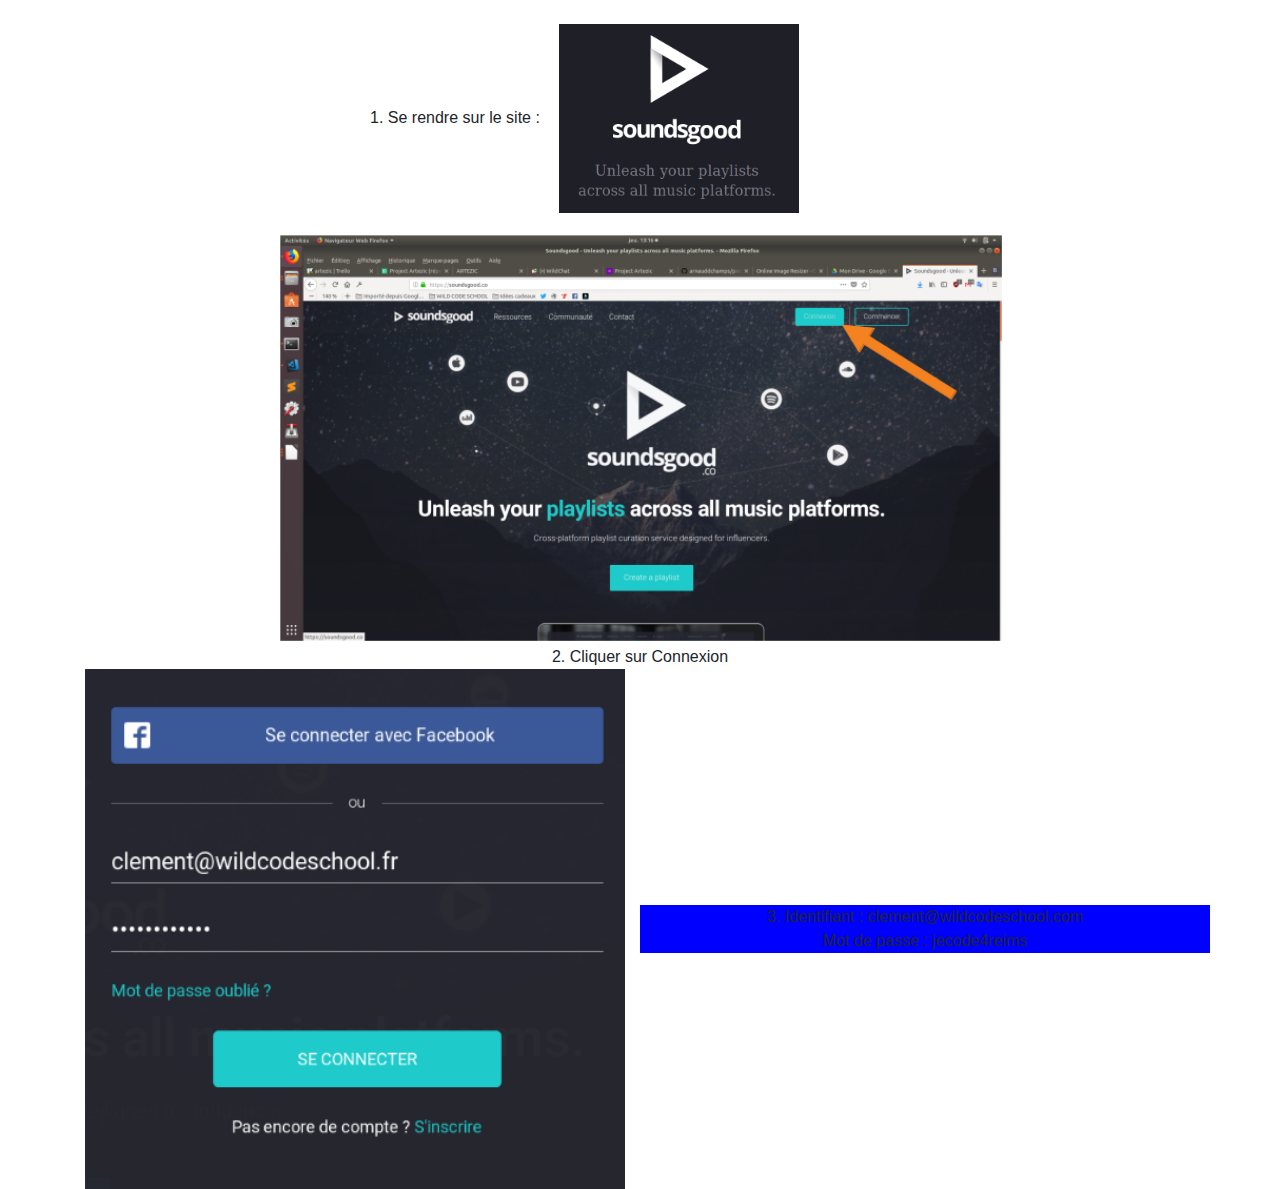
==== indextuto.html @ 8a70d09f "add arnaud 16h02" ====
<!Doctype html>
<html lang="fr">
    <head>
        <meta charset="utf-8" >
        <title>ARTEZIC</title>
        <link rel="stylesheet" href="https://maxcdn.bootstrapcdn.com/bootstrap/4.0.0/css/bootstrap.min.css" integrity="sha384-Gn5384xqQ1aoWXA+058RXPxPg6fy4IWvTNh0E263XmFcJlSAwiGgFAW/dAiS6JXm" crossorigin="anonymous">
        <link rel="stylesheet" href="style2.css">
        <meta name="viewport" content="width=device-width, initial-scale=1">
    </head>
    <body>
        <section class="container">
            <div class="row d-flex justify-content-around">
                <p class="pt-4 col-6">1. Se rendre sur le site :<a href="https://soundsgood.co"> <img src="images/logosoundsgood.png" class="col-md-6" alt="musiquedefilms"></a></p>
            </div>    
            <div class="row d-flex justify-content-around">       
                <img src="images/tuto1.png" class="col-8" alt="soundsgoodaccueil">
                <figcaption class="col-6 text-center">2. Cliquer sur Connexion</figcaption>
            </div>
            <div class="row d-flex justify-content-around">       
                <img src="images/login.png" class="col-md-6" alt="soundsgoodaccueil">
                <figcaption class="my-auto col-md-6 text-center identifiant">3. Identifiant : clement@wildcodeschool.com <br/>Mot de passe : jecode4reims</figcaption>
            </div>
        </section>








    </body>

    <script src="https://code.jquery.com/jquery-3.2.1.slim.min.js" integrity="sha384-KJ3o2DKtIkvYIK3UENzmM7KCkRr/rE9/Qpg6aAZGJwFDMVNA/GpGFF93hXpG5KkN" crossorigin="anonymous"></script>
    <script src="https://cdnjs.cloudflare.com/ajax/libs/popper.js/1.12.9/umd/popper.min.js" integrity="sha384-ApNbgh9B+Y1QKtv3Rn7W3mgPxhU9K/ScQsAP7hUibX39j7fakFPskvXusvfa0b4Q" crossorigin="anonymous"></script>
    <script src="https://maxcdn.bootstrapcdn.com/bootstrap/4.0.0/js/bootstrap.min.js" integrity="sha384-JZR6Spejh4U02d8jOt6vLEHfe/JQGiRRSQQxSfFWpi1MquVdAyjUar5+76PVCmYl" crossorigin="anonymous"></script>
  </body>
</html>
---- style2.css ----
.identifiant{
    background-color:blue;
}
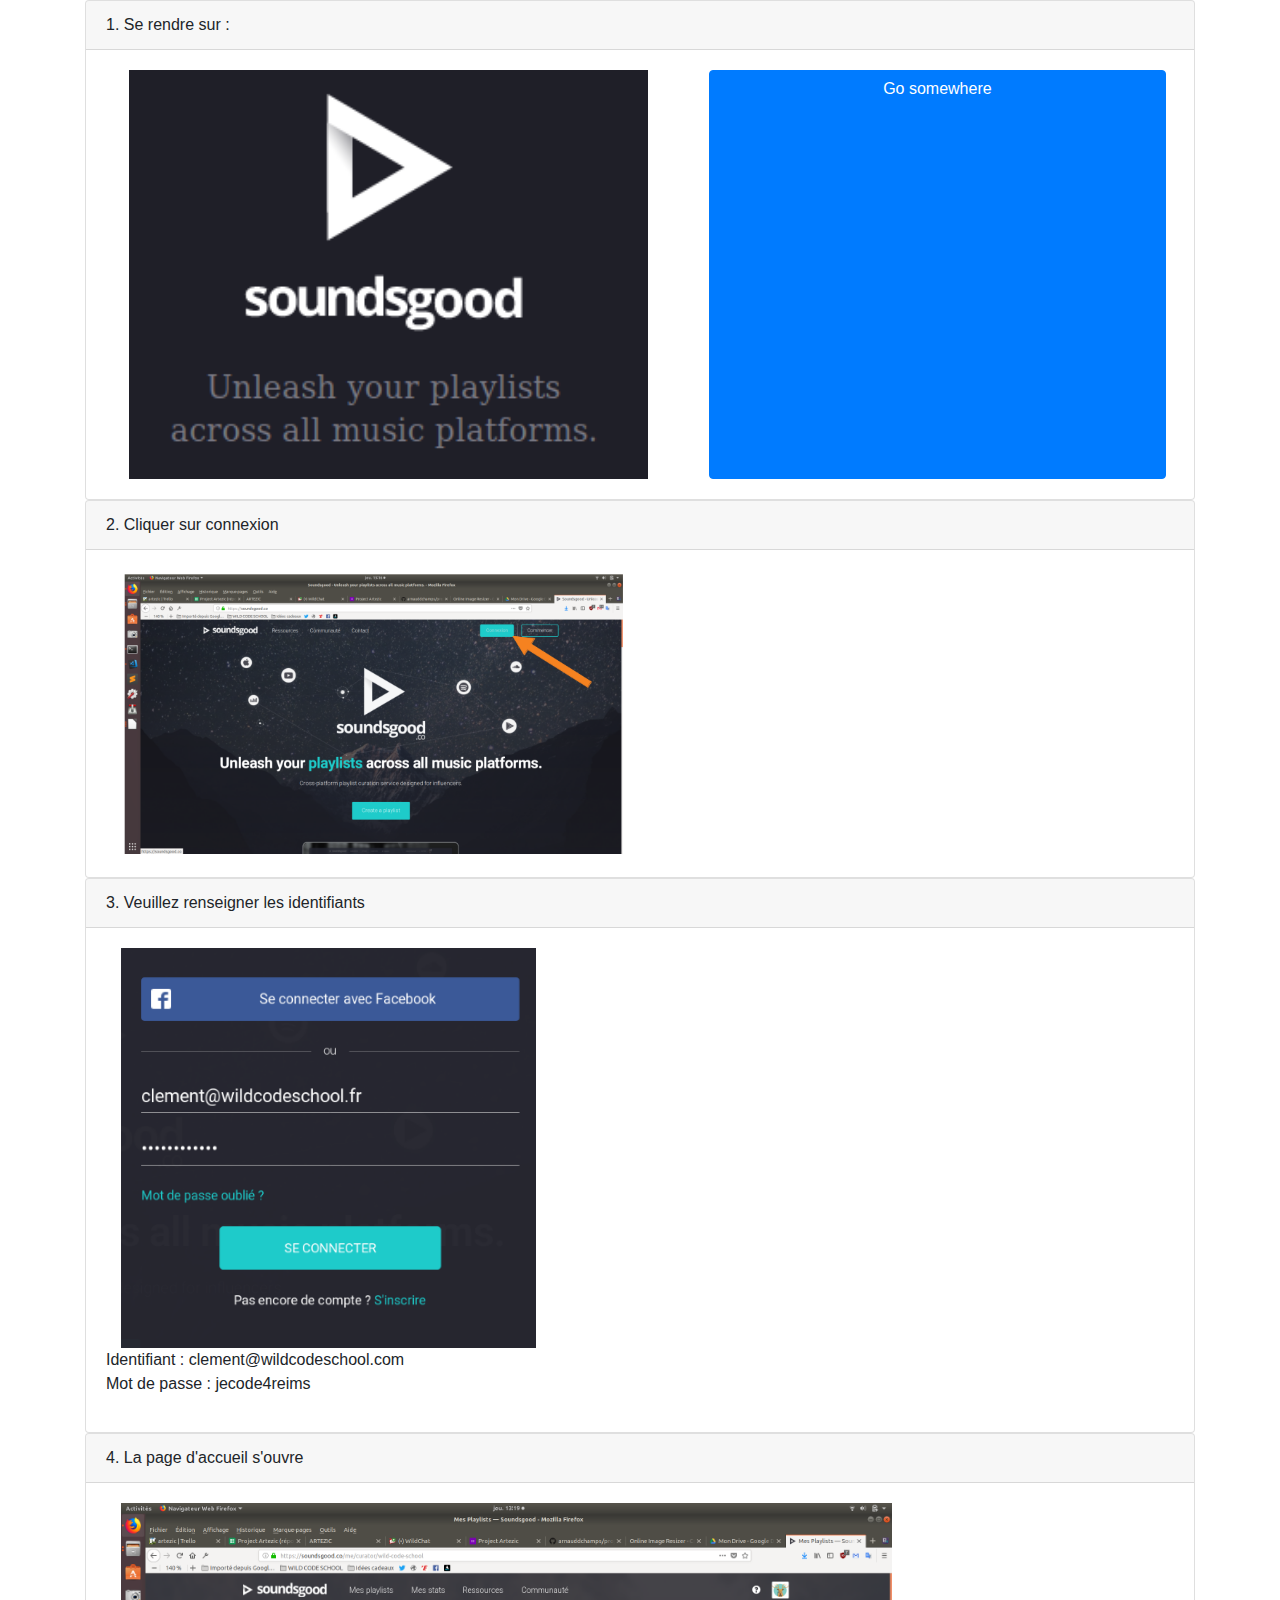
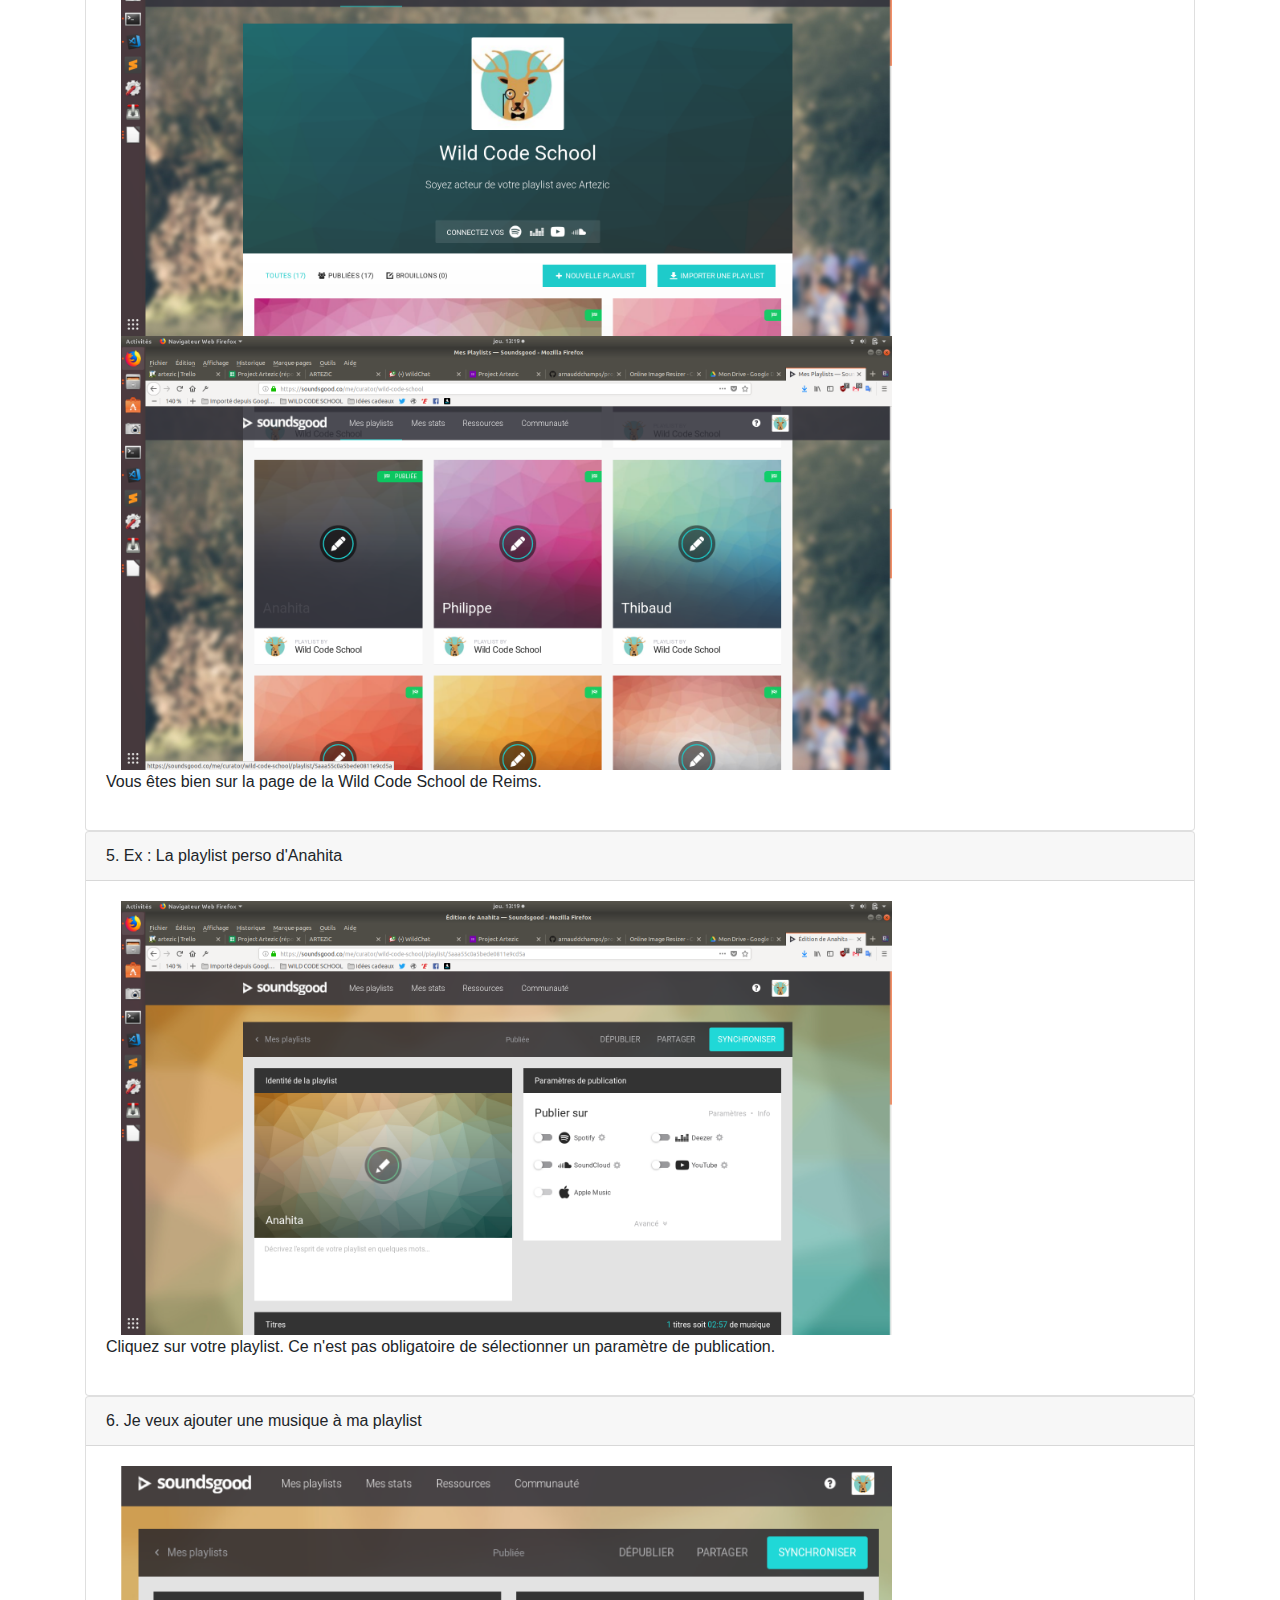
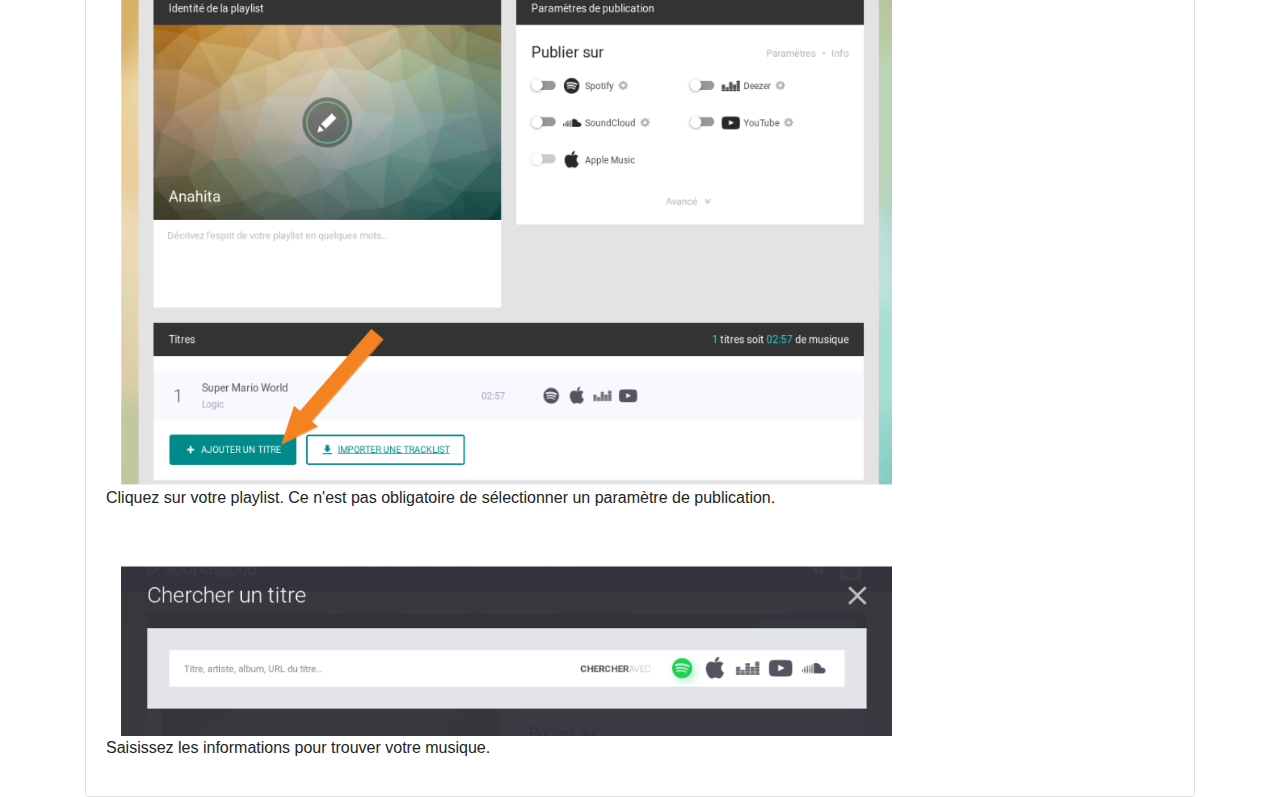
==== commit 4227b3c6: "add arnaud 17H" ====
--- a/indextuto.html
+++ b/indextuto.html
@@ -9,17 +9,67 @@
     </head>
     <body>
         <section class="container">
-            <div class="row d-flex justify-content-around">
-                <p class="pt-4 col-6">1. Se rendre sur le site :<a href="https://soundsgood.co"> <img src="images/logosoundsgood.png" class="col-md-6" alt="musiquedefilms"></a></p>
-            </div>    
-            <div class="row d-flex justify-content-around">       
-                <img src="images/tuto1.png" class="col-8" alt="soundsgoodaccueil">
-                <figcaption class="col-6 text-center">2. Cliquer sur Connexion</figcaption>
-            </div>
-            <div class="row d-flex justify-content-around">       
-                <img src="images/login.png" class="col-md-6" alt="soundsgoodaccueil">
-                <figcaption class="my-auto col-md-6 text-center identifiant">3. Identifiant : clement@wildcodeschool.com <br/>Mot de passe : jecode4reims</figcaption>
-            </div>
+            <div class="card">
+                    <div class="card-header">
+                    1. Se rendre sur :
+                    </div>
+                    <div class="card-body row d-flex justify-content-around">
+                        <img src="images/logosoundsgood.png" class="col-sm-12 col-md-10 col-lg-6" alt="soundsgoodaccueil">
+                        <a href="https://soundsgood.co" class="btn btn-primary col-sm-12 col-md-7 col-lg-5">Go somewhere</a>
+                    </div>
+                </div>
+                <div class="card">
+                    <div class="card-header">
+                    2. Cliquer sur connexion
+                    </div>
+                    <div class="card-body">
+                        <img src="images/tuto1.png" class="col-sm-12 col-md-10 col-lg-6" alt="soundsgoodconnect"> 
+                    </div>
+                </div>
+                <div class="card">
+                    <div class="card-header">
+                    3. Veuillez renseigner les identifiants
+                    </div>
+                    <div class="card-body">
+                        <img src="images/login.png" class="col-sm-12 col-md-10 col-lg-5" alt="soundsgoodid"> 
+                        <p>Identifiant : clement@wildcodeschool.com <br/>Mot de passe : jecode4reims</p>
+                    </div>
+                </div>
+                <div class="card">
+                    <div class="card-header">
+                    4. La page d'accueil s'ouvre
+                    </div>
+                    <div class="card-body">
+                        <img src="images/welcomepage.png" class="col-sm-12 col-md-10 col-lg-9" alt="soundsgoodwelcome">
+                        <img src="images/welcome2.png" class="col-sm-12 col-md-10 col-lg-9" alt="soundsgoodwelcome2">
+                        <p>Vous êtes bien sur la page de la Wild Code School de Reims.</p>
+                    </div>
+                </div>
+                <div class="card">
+                    <div class="card-header">
+                    5. Ex : La playlist perso d'Anahita
+                    </div>
+                    <div class="card-body">
+                        <img src="images/anahita-playlist.png" class="col-sm-12 col-md-10 col-lg-9" alt="soundsgoodanahitapage"> 
+                        <p>Cliquez sur votre playlist. Ce n'est pas obligatoire de sélectionner un paramètre de publication.</p>
+                    </div>
+                </div>
+                <div class="card">
+                    <div class="card-header">
+                    6. Je veux ajouter une musique à ma playlist
+                    </div>
+                    <div class="card-body">
+                        <img src="images/ajoutmusique.png" class="col-sm-12 col-md-10 col-lg-9" alt="soundsgoodanahitaajoutmusique"> 
+                        <p>Cliquez sur votre playlist. Ce n'est pas obligatoire de sélectionner un paramètre de publication.</p>
+                    </div>
+                    <div class="card-body">
+                            <img src="images/chercheruntitre.png" class="col-sm-12 col-md-10 col-lg-9" alt="soundsgoodanahitaajoutmusique"> 
+                            <p>Saisissez les informations pour trouver votre musique.</p>
+                    </div>
+                </div>
+
+
+
         </section>
 
 
--- a/style2.css
+++ b/style2.css
@@ -1,3 +1,3 @@
 .identifiant{
     background-color:blue;
-}+}
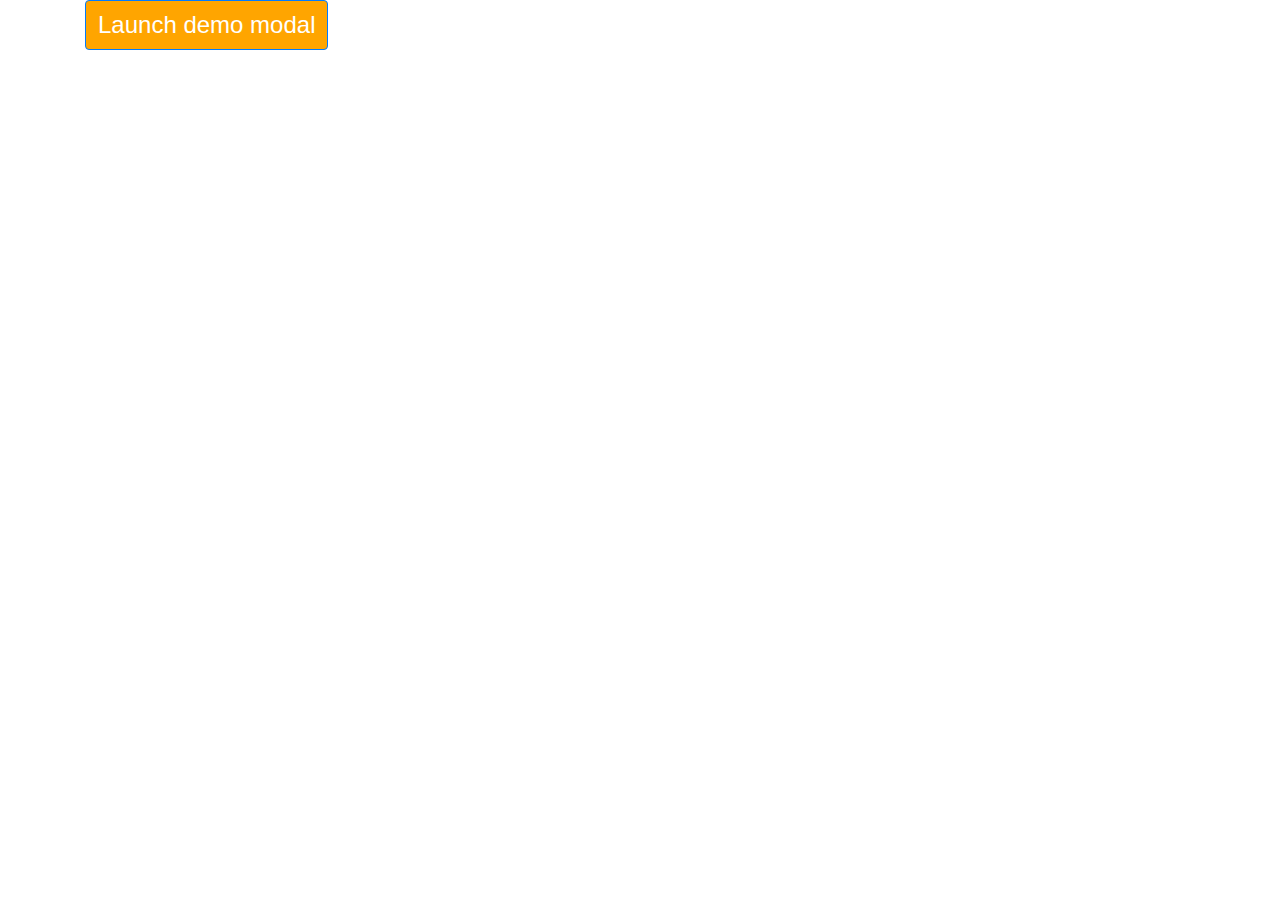
==== commit 83cfdd12: "add arnaud 21 49" ====
--- a/indextuto.html
+++ b/indextuto.html
@@ -8,68 +8,122 @@
         <meta name="viewport" content="width=device-width, initial-scale=1">
     </head>
     <body>
-        <section class="container">
-            <div class="card">
-                    <div class="card-header">
-                    1. Se rendre sur :
-                    </div>
-                    <div class="card-body row d-flex justify-content-around">
-                        <img src="images/logosoundsgood.png" class="col-sm-12 col-md-10 col-lg-6" alt="soundsgoodaccueil">
-                        <a href="https://soundsgood.co" class="btn btn-primary col-sm-12 col-md-7 col-lg-5">Go somewhere</a>
+        <section class="container tutoriel">
+            <!-- Button trigger modal -->
+            <button type="button" class="btn btn-primary" data-toggle="modal" data-target="#exampleModalCenter">
+                Launch demo modal
+            </button>
+            <!-- Modal -->
+            <div class="modal fade bd-example-modal-lg" id="exampleModalCenter" tabindex="-1" role="dialog" aria-labelledby="exampleModalCenterTitle" aria-hidden="true">
+                <div class="modal-dialog modal-lg" role="document">
+                    <div class="modal-content">
+                         <div class="modal-header">
+                            <h5 class="modal-title" id="exampleModalLongTitle">Modal title</h5>
+                            <button type="button" class="close" data-dismiss="modal" aria-label="Close">
+                                <span aria-hidden="true">&times;</span>
+                            </button>
+                        </div>
+                        <div class="card">
+                            <div class="card-header">
+                                <h3>1. Se rendre sur :</h3>
+                            </div>
+                            <div class="card-body row d-flex justify-content-around">
+                                <img src="images/logosoundsgood.png" class="col-9 col-xs-6 col-md-6 col-lg-4" alt="soundsgoodaccueil">
+                            </div> 
+                            <div class="row d-flex justify-content-around">   
+                                <a href="https://soundsgood.co" target="_blank" class="btn btn-warning col-6 col-sm-4 col-md-3 col-lg-3 mb-2"><p class="my-0">Cliquez ici</p></a>
+                            </div>
+                        </div>
+                        <div class="card">
+                            <div class="card-header">
+                                <h3>2. Cliquez sur connexion</h3>
+                            </div>
+                            <div class="card-body">
+                                <div class="row d-flex justify-content-around">
+                                    <img src="images/tuto1.png" class="col-sm-12 col-md-12 col-lg-10 img-tuto" alt="soundsgoodconnect">
+                                </div>
+                                <div class="row d-flex justify-content-around"></div>
+                                    <p class="mt-2 text-center">Cliquez sur le bouton "connexion".</p> 
+                                </div>
+                        </div>
+                        <div class="card">
+                            <div class="card-header">
+                                <h3>3. Veuillez renseigner les identifiants</h3>
+                            </div>
+                            <div class="card-body">
+                                <div class="row d-flex justify-content-around">
+                                    <img src="images/login.png" class="col-8 col-sm-8 col-md-8 col-lg-5 img-tuto" alt="soundsgoodid"> 
+                                </div>
+                                <div  class="row d-flex justify-content-around">
+                                    <p class="mt-2 text-center">Identifiant: clement@wildcodeschool.com <br/>Mot de passe: jecode4reims</p>
+                                </div>
+                            </div>
+                        </div>
+                        <div class="card">
+                            <div class="card-header">
+                                <h3>4. La page d'accueil s'ouvre</h3>
+                            </div>
+                            <div class="card-body container">
+                                <div class="row d-flex justify-content-around">
+                                    <img src="images/welcomepage.png" class="col-sm-12 col-md-10 col-lg-9 mb-2" alt="soundsgoodwelcome">
+                                </div>
+                                <div class="row d-flex justify-content-around">
+                                    <img src="images/welcome2.png" class="col-sm-12 col-md-10 col-lg-9 mb-2" alt="soundsgoodwelcome2">
+                                </div>
+                                <p class="d-flex justify-content-around">Vous êtes bien sur la page de la Wild Code School de Reims.</p>
+                            </div>
+                        </div>
+                        <div class="card">
+                            <div class="card-header">
+                                <h3>5. Ex : La playlist perso d'Anahita</h3>
+                            </div>
+                            <div class="card-body container">
+                                <div class="row d-flex justify-content-around">
+                                    <img src="images/modifier.png" class="col-sm-12 col-md-6 col-lg-4 mb-2" alt="soundsgoodanahitapagemodif"> 
+                                    <p class="zone1 text-center col-12">Cliquez sur le bouton ci-dessus.</p>
+                            </div>
+                            <div class="card-body row d-flex justify-content-around">
+                                <img src="images/anahita-playlist.png" class="col-sm-12 col-md-10 col-lg-9 mb-2" alt="soundsgoodanahitapage"> 
+                                <p>Notez que ce n'est pas obligatoire de sélectionner un paramètre de publication.</p>
+                            </div>
+                        </div>
+                        <div class="card">
+                            <div class="card-header">
+                            <h3>6. Je veux ajouter une musique à ma playlist</h3>
+                            </div>
+                            <div class="card-body row d-flex justify-content-around">
+                                <img src="images/ajoutmusique.png" class="col-sm-12 col-md-10 col-lg-9 mb-2" alt="soundsgoodanahitaajoutmusique"> 
+                                <p class="text-center col-12">Cliquez sur "Ajouter un titre".</p>
+                            </div>
+                            <div class="card-body row d-flex justify-content-around">
+                                    <img src="images/chercheruntitre.png" class="col-sm-12 col-md-10 col-lg-9 mb-2" alt="soundsgoodanahitaajoutmusique"> 
+                                    <p class="text-center col-12">Saisissez les informations pour trouver votre titre.</p>
+                            </div>
+                            <div class="card-body row d-flex justify-content-around">
+                                    <img src="images/leschoristes.png" class="col-sm-12 col-md-10 col-lg-9 mb-2" alt="soundsgoodanahitaajoutmusique"> 
+                                    <p class="text-center col-12">Sélectionner le titre en question.</p>
+                            </div>
+                            <div class="card-body row d-flex justify-content-around">
+                                    <img src="images/synchroniser.png" class="col-sm-12 col-md-10 col-lg-9 mb-2" alt="soundsgoodanahitaajoutmusique"> 
+                                    <p class="text-center col-12">Cliquez sur synchronier ou vous pouvez ajouter d'autres titres.</p>
+                            </div>
+                        </div>
+                        <div class="card">
+                            <div class="card-header">
+                                <h3>6. Je veux écouter ma playlist</h3>
+                            </div>
+                            <div class="card-body row d-flex justify-content-around">
+                                <img src="images/lireplaylist.png" class="col-sm-12 col-md-6 col-lg-4 mb-2" alt="soundsgoodanahitaajoutmusique"> 
+                                <p class="text-center col-12">Cliquez sur votre playlist. Ce n'est pas obligatoire de sélectionner un paramètre de publication.</p>
+                            </div>
+                        </div>
+                        <div class="modal-footer">
+                            <button type="button" class="btn btn-secondary" data-dismiss="modal">Close</button>
+                            <button type="button" class="btn btn-primary">Save changes</button>
+                        </div>
                     </div>
                 </div>
-                <div class="card">
-                    <div class="card-header">
-                    2. Cliquer sur connexion
-                    </div>
-                    <div class="card-body">
-                        <img src="images/tuto1.png" class="col-sm-12 col-md-10 col-lg-6" alt="soundsgoodconnect"> 
-                    </div>
-                </div>
-                <div class="card">
-                    <div class="card-header">
-                    3. Veuillez renseigner les identifiants
-                    </div>
-                    <div class="card-body">
-                        <img src="images/login.png" class="col-sm-12 col-md-10 col-lg-5" alt="soundsgoodid"> 
-                        <p>Identifiant : clement@wildcodeschool.com <br/>Mot de passe : jecode4reims</p>
-                    </div>
-                </div>
-                <div class="card">
-                    <div class="card-header">
-                    4. La page d'accueil s'ouvre
-                    </div>
-                    <div class="card-body">
-                        <img src="images/welcomepage.png" class="col-sm-12 col-md-10 col-lg-9" alt="soundsgoodwelcome">
-                        <img src="images/welcome2.png" class="col-sm-12 col-md-10 col-lg-9" alt="soundsgoodwelcome2">
-                        <p>Vous êtes bien sur la page de la Wild Code School de Reims.</p>
-                    </div>
-                </div>
-                <div class="card">
-                    <div class="card-header">
-                    5. Ex : La playlist perso d'Anahita
-                    </div>
-                    <div class="card-body">
-                        <img src="images/anahita-playlist.png" class="col-sm-12 col-md-10 col-lg-9" alt="soundsgoodanahitapage"> 
-                        <p>Cliquez sur votre playlist. Ce n'est pas obligatoire de sélectionner un paramètre de publication.</p>
-                    </div>
-                </div>
-                <div class="card">
-                    <div class="card-header">
-                    6. Je veux ajouter une musique à ma playlist
-                    </div>
-                    <div class="card-body">
-                        <img src="images/ajoutmusique.png" class="col-sm-12 col-md-10 col-lg-9" alt="soundsgoodanahitaajoutmusique"> 
-                        <p>Cliquez sur votre playlist. Ce n'est pas obligatoire de sélectionner un paramètre de publication.</p>
-                    </div>
-                    <div class="card-body">
-                            <img src="images/chercheruntitre.png" class="col-sm-12 col-md-10 col-lg-9" alt="soundsgoodanahitaajoutmusique"> 
-                            <p>Saisissez les informations pour trouver votre musique.</p>
-                    </div>
-                </div>
-
-
-
+            </div>
         </section>
 
 
--- a/style2.css
+++ b/style2.css
@@ -1,3 +1,11 @@
 .identifiant{
     background-color:blue;
+round-color: blue;
 }
+
+.btn {
+    color: white;
+    background-color: orange;
+    font-size: 1.5em;
+}
+
